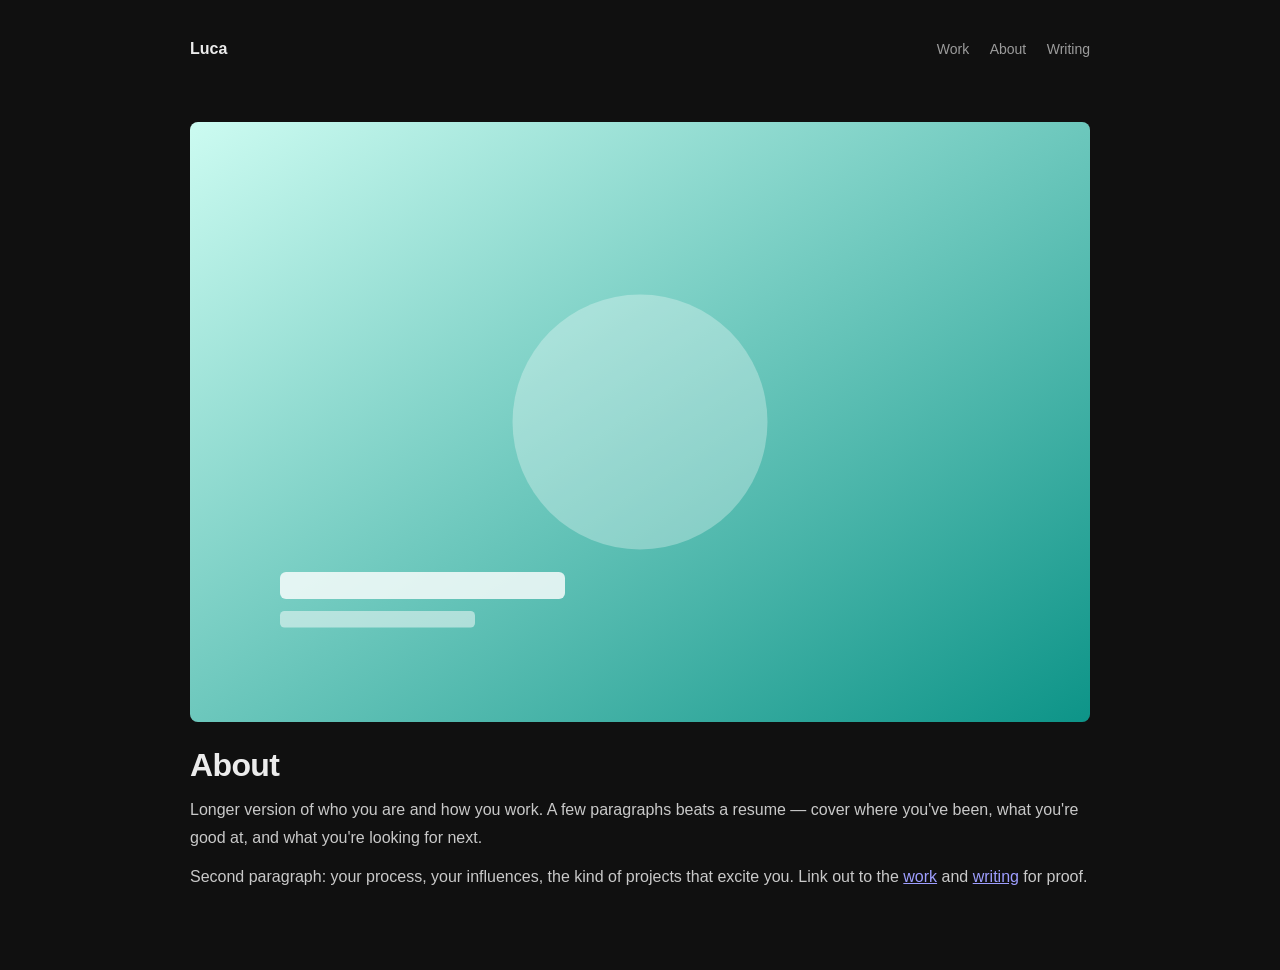
==== about.html @ edfbaa14 "Initial portfolio site" ====
<!DOCTYPE html>
<html lang="en">
<head>
<meta charset="utf-8">
<meta name="viewport" content="width=device-width, initial-scale=1">
<title>About — Luca</title>
<meta name="description" content="About Luca.">
<link rel="icon" href="data:,">
<link rel="stylesheet" href="/style.css?v=12">
</head>
<body>
<main>
  <header class="site-head">
    <a class="brand" href="/">Luca</a>
    <nav>
      <a href="/projects.html">Work</a>
      <a href="/about.html">About</a>
      <a href="/writing.html">Writing</a>
    </nav>
  </header>
  <article>
    <img class="hero-img" src="/img/about-hero.svg" alt="">
    <h1>About</h1>
    <p>Longer version of who you are and how you work. A few paragraphs beats a resume — cover where you've been, what you're good at, and what you're looking for next.</p>
    <p>Second paragraph: your process, your influences, the kind of projects that excite you. Link out to the <a href="/projects.html">work</a> and <a href="/writing.html">writing</a> for proof.</p>
  </article>
</main>
</body>
</html>
---- style.css ----
:root { color-scheme: dark; --ink:#ececec; --muted:#9c9c9c; --line:#2b2b2b; --accent:#6ea8fe; --bg:#101010; --body:#c9c9c9; }
* { box-sizing: border-box; margin: 0; }
img { border-radius: 8px; }
body { font-family: -apple-system, BlinkMacSystemFont, "Inter", "Segoe UI", sans-serif; color: var(--ink); background: var(--bg); padding: 40px 24px 80px; -webkit-font-smoothing: antialiased; }
main { max-width: 900px; margin: 0 auto; }
.site-head { display: flex; justify-content: space-between; align-items: baseline; margin-bottom: 64px; }
.brand { font-weight: 650; color: var(--ink); text-decoration: none; }
nav a { margin-left: 16px; font-size: 14px; color: var(--muted); text-decoration: none; }
nav a:hover { color: var(--ink); }
.hero h1 { font-size: clamp(28px, 5vw, 44px); font-weight: 600; letter-spacing: -.02em; line-height: 1.15; }
.hero h1 em { font-style: normal; color: var(--accent); }
section { margin-top: 56px; }
h2 { font-size: 12px; font-weight: 600; letter-spacing: .12em; text-transform: uppercase; color: var(--muted); margin-bottom: 4px; }
a.row { display: flex; align-items: baseline; gap: 12px; padding: 13px 2px; text-decoration: none; color: var(--ink); border-bottom: 1px solid var(--line); }
a.row:hover .name { color: var(--accent); }
a.row:hover .go { opacity: 1; }
.name { font-size: 16px; font-weight: 550; }
.desc { font-size: 13px; color: var(--muted); margin-left: auto; text-align: right; white-space: nowrap; }
.go { color: var(--muted); opacity: 0; transition: opacity .12s; font-size: 14px; }
#about p, footer p, article p { font-size: 16px; line-height: 1.7; color: var(--body); margin-top: 12px; }
.skills { list-style: none; display: flex; flex-wrap: wrap; gap: 8px; margin-top: 16px; padding: 0; }
.skills li { font-size: 13px; color: var(--muted); border: 1px solid var(--line); border-radius: 999px; padding: 4px 12px; }
/* edge-to-edge projects carousel: ~5 across, fades at screen edges, swipe only */
.bleed { width: 100vw; margin-left: calc(50% - 50vw); margin-top: 56px; }
.bleed-inner { max-width: none; }
.bleed-inner > h2 { max-width: 900px; margin: 0 auto 4px; padding: 0 24px; }
.carousel { --card: calc((100vw - 168px) / 5); --gap: 30px; position: relative; display: flex; gap: var(--gap); overflow-x: auto; scrollbar-width: none; scroll-snap-type: x proximity; padding: 28px calc(50vw - var(--card) / 2) 28px; -webkit-overflow-scrolling: touch; mask-image: linear-gradient(to right, transparent, #000 6%, #000 94%, transparent); -webkit-mask-image: linear-gradient(to right, transparent, #000 6%, #000 94%, transparent); }
.carousel::-webkit-scrollbar { display: none; }
.carousel figure { flex: 0 0 var(--card); scroll-snap-align: center; margin: 0; opacity: .55; transition: transform .35s ease, opacity .35s ease; }
.carousel figure.active { transform: scale(1.12); opacity: 1; z-index: 1; }
/* nudge neighbours out by half the feature card's overlap: the growth steals
   6% from the inner gap, the nudge returns 3% there and borrows 3% from the
   outer gap — every gap in view ends up equal instead of alternating */
.carousel figure.near-prev { transform: translateX(calc(var(--card) * -0.03)); }
.carousel figure.near-next { transform: translateX(calc(var(--card) * 0.03)); }
@media (max-width: 900px) {
  .carousel { --card: calc((100vw - 78px) / 2); }
}
.carousel img { width: 100%; aspect-ratio: 3 / 2; object-fit: cover; display: block; background: var(--line); }
.carousel figcaption { padding: 8px 2px 0; }
.carousel figcaption .desc { display: block; margin: 2px 0 0; text-align: left; }
/* work page: featured projects + shots grid */
.page-head h1 { font-size: clamp(28px, 5vw, 40px); font-weight: 600; letter-spacing: -.02em; line-height: 1.15; }
.page-head p { font-size: 16px; line-height: 1.7; color: var(--body); margin-top: 12px; }
.shots-grid { display: grid; grid-template-columns: repeat(3, 1fr); gap: 64px; margin-top: 16px; }
.shots-grid figure { position: relative; margin: 0; }
.shots-grid img { width: 100%; aspect-ratio: 3 / 2; object-fit: cover; display: block; background: var(--line); }
.shots-grid figcaption { position: absolute; inset: auto 0 0 0; padding: 36px 12px 10px; border-radius: 0 0 8px 8px; background: linear-gradient(transparent, rgba(0,0,0,.72)); opacity: 0; transition: opacity .2s; }
.shots-grid figure:hover figcaption { opacity: 1; }
.shots-grid figcaption .name { display: block; font-size: 15px; font-weight: 600; color: #fff; }
.shots-grid figcaption .desc { display: block; margin: 1px 0 0; text-align: left; font-size: 12px; color: rgba(255,255,255,.8); }
@media (hover: none) { .shots-grid figcaption { opacity: 1; } }
@media (max-width: 560px) { .shots-grid { grid-template-columns: repeat(2, 1fr); } }
/* post hero image: content column width */
article .hero-img { width: 100%; aspect-ratio: 3 / 2; object-fit: cover; margin-bottom: 24px; display: block; background: var(--line); }
footer { margin-top: 56px; font-size: 14px; }
footer .fine { margin-top: 24px; font-size: 12px; color: var(--muted); }
article h1 { font-size: 32px; letter-spacing: -.02em; line-height: 1.2; }
article time { font-size: 13px; color: var(--muted); }
article { margin-top: 32px; }
.back { font-size: 14px; color: var(--muted); text-decoration: none; }
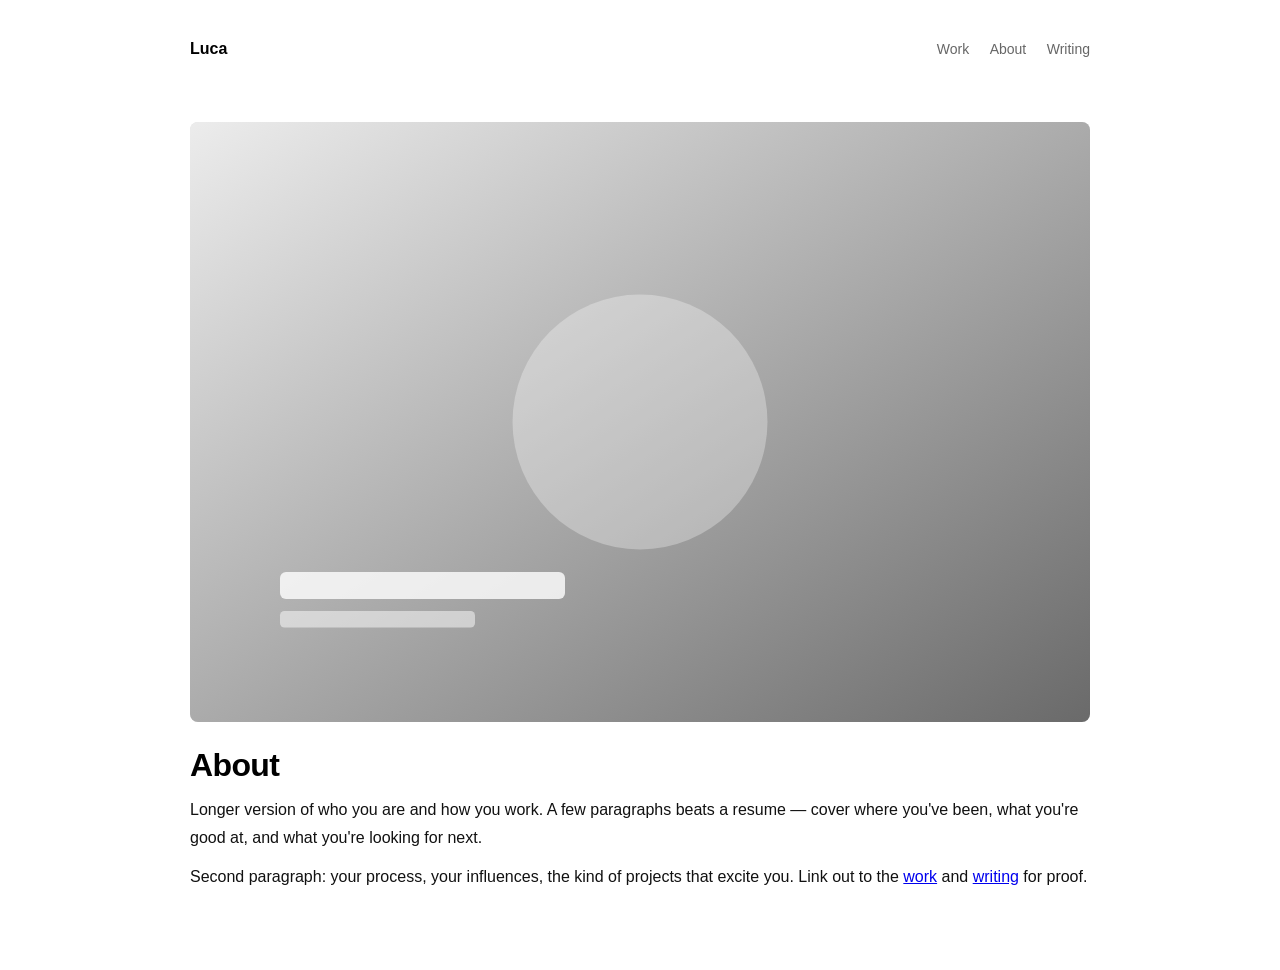
==== commit e1033389: "Content system (content.json + loader), admin CMS, monochrome light theme" ====
--- a/about.html
+++ b/about.html
@@ -3,26 +3,27 @@
 <head>
 <meta charset="utf-8">
 <meta name="viewport" content="width=device-width, initial-scale=1">
-<title>About — Luca</title>
+<title data-content="tabs.about">About — Luca</title>
 <meta name="description" content="About Luca.">
 <link rel="icon" href="data:,">
-<link rel="stylesheet" href="/style.css?v=12">
+<link rel="stylesheet" href="style.css?v=12">
+<script src="content.js" defer></script>
 </head>
 <body>
 <main>
   <header class="site-head">
-    <a class="brand" href="/">Luca</a>
+    <a class="brand" href="./" data-content="site.brand">Luca</a>
     <nav>
-      <a href="/projects.html">Work</a>
-      <a href="/about.html">About</a>
-      <a href="/writing.html">Writing</a>
+      <a href="projects.html" data-content="site.nav.work">Work</a>
+      <a href="about.html" data-content="site.nav.about">About</a>
+      <a href="writing.html" data-content="site.nav.writing">Writing</a>
     </nav>
   </header>
   <article>
-    <img class="hero-img" src="/img/about-hero.svg" alt="">
-    <h1>About</h1>
-    <p>Longer version of who you are and how you work. A few paragraphs beats a resume — cover where you've been, what you're good at, and what you're looking for next.</p>
-    <p>Second paragraph: your process, your influences, the kind of projects that excite you. Link out to the <a href="/projects.html">work</a> and <a href="/writing.html">writing</a> for proof.</p>
+    <img class="hero-img" src="img/about-hero.svg" alt="">
+    <h1 data-content="about.title">About</h1>
+    <p data-content="about.body1">Longer version of who you are and how you work. A few paragraphs beats a resume — cover where you've been, what you're good at, and what you're looking for next.</p>
+    <p data-content="about.body2">Second paragraph: your process, your influences, the kind of projects that excite you. Link out to the <a href="projects.html">work</a> and <a href="writing.html">writing</a> for proof.</p>
   </article>
 </main>
 </body>
--- a/style.css
+++ b/style.css
@@ -1,4 +1,4 @@
-:root { color-scheme: dark; --ink:#ececec; --muted:#9c9c9c; --line:#2b2b2b; --accent:#6ea8fe; --bg:#101010; --body:#c9c9c9; }
+:root { color-scheme: light; --ink:#000; --muted:#666; --line:#e2e2e2; --accent:#000; --bg:#fff; --body:#111; }
 * { box-sizing: border-box; margin: 0; }
 img { border-radius: 8px; }
 body { font-family: -apple-system, BlinkMacSystemFont, "Inter", "Segoe UI", sans-serif; color: var(--ink); background: var(--bg); padding: 40px 24px 80px; -webkit-font-smoothing: antialiased; }
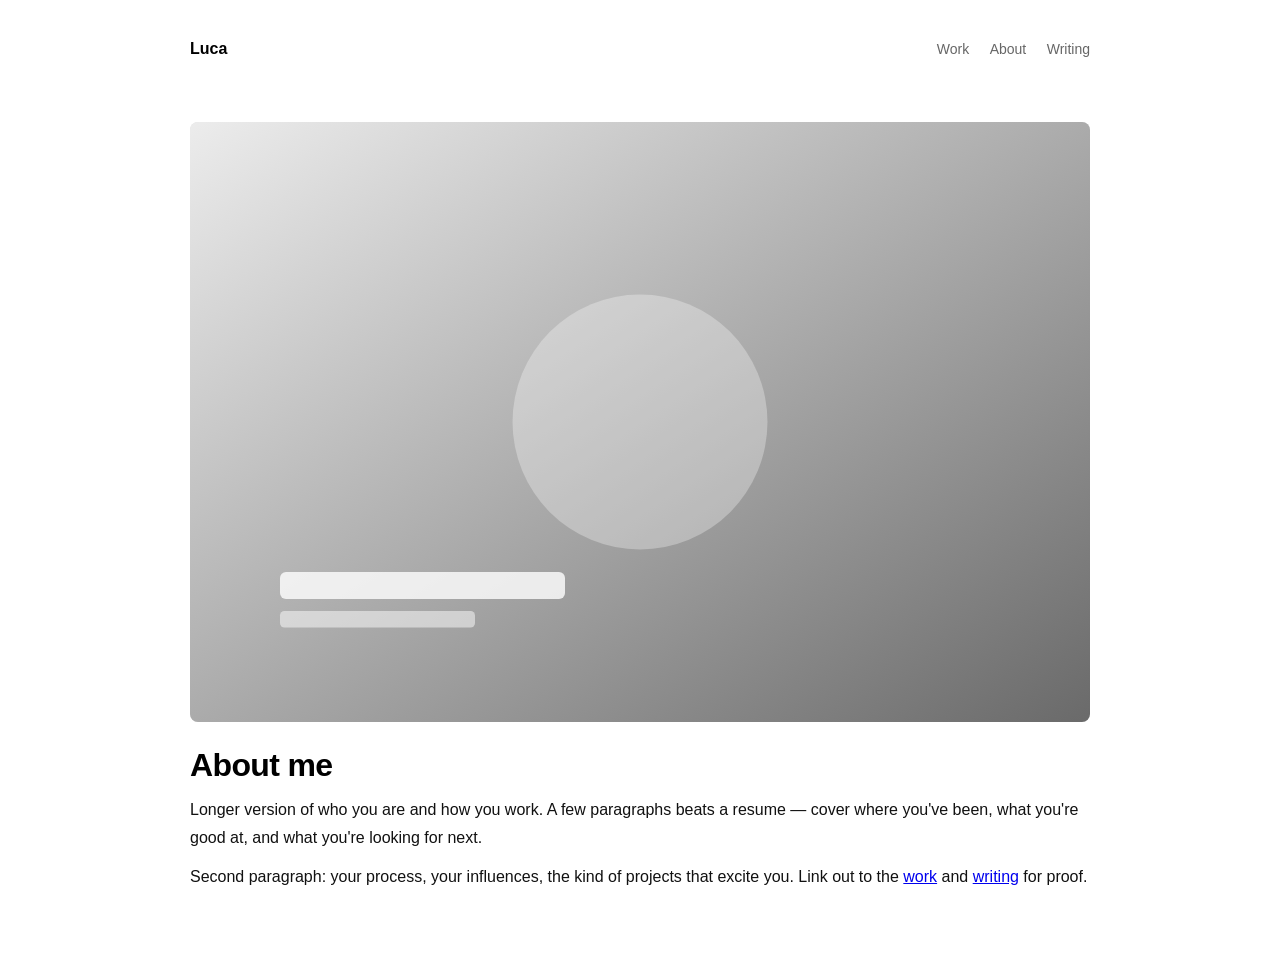
==== commit d765e99a: "Version content.js and bypass the Pages cache for content.json" ====
--- a/about.html
+++ b/about.html
@@ -7,7 +7,7 @@
 <meta name="description" content="About Luca.">
 <link rel="icon" href="data:,">
 <link rel="stylesheet" href="style.css?v=12">
-<script src="content.js" defer></script>
+<script src="content.js?v=13" defer></script>
 </head>
 <body>
 <main>
